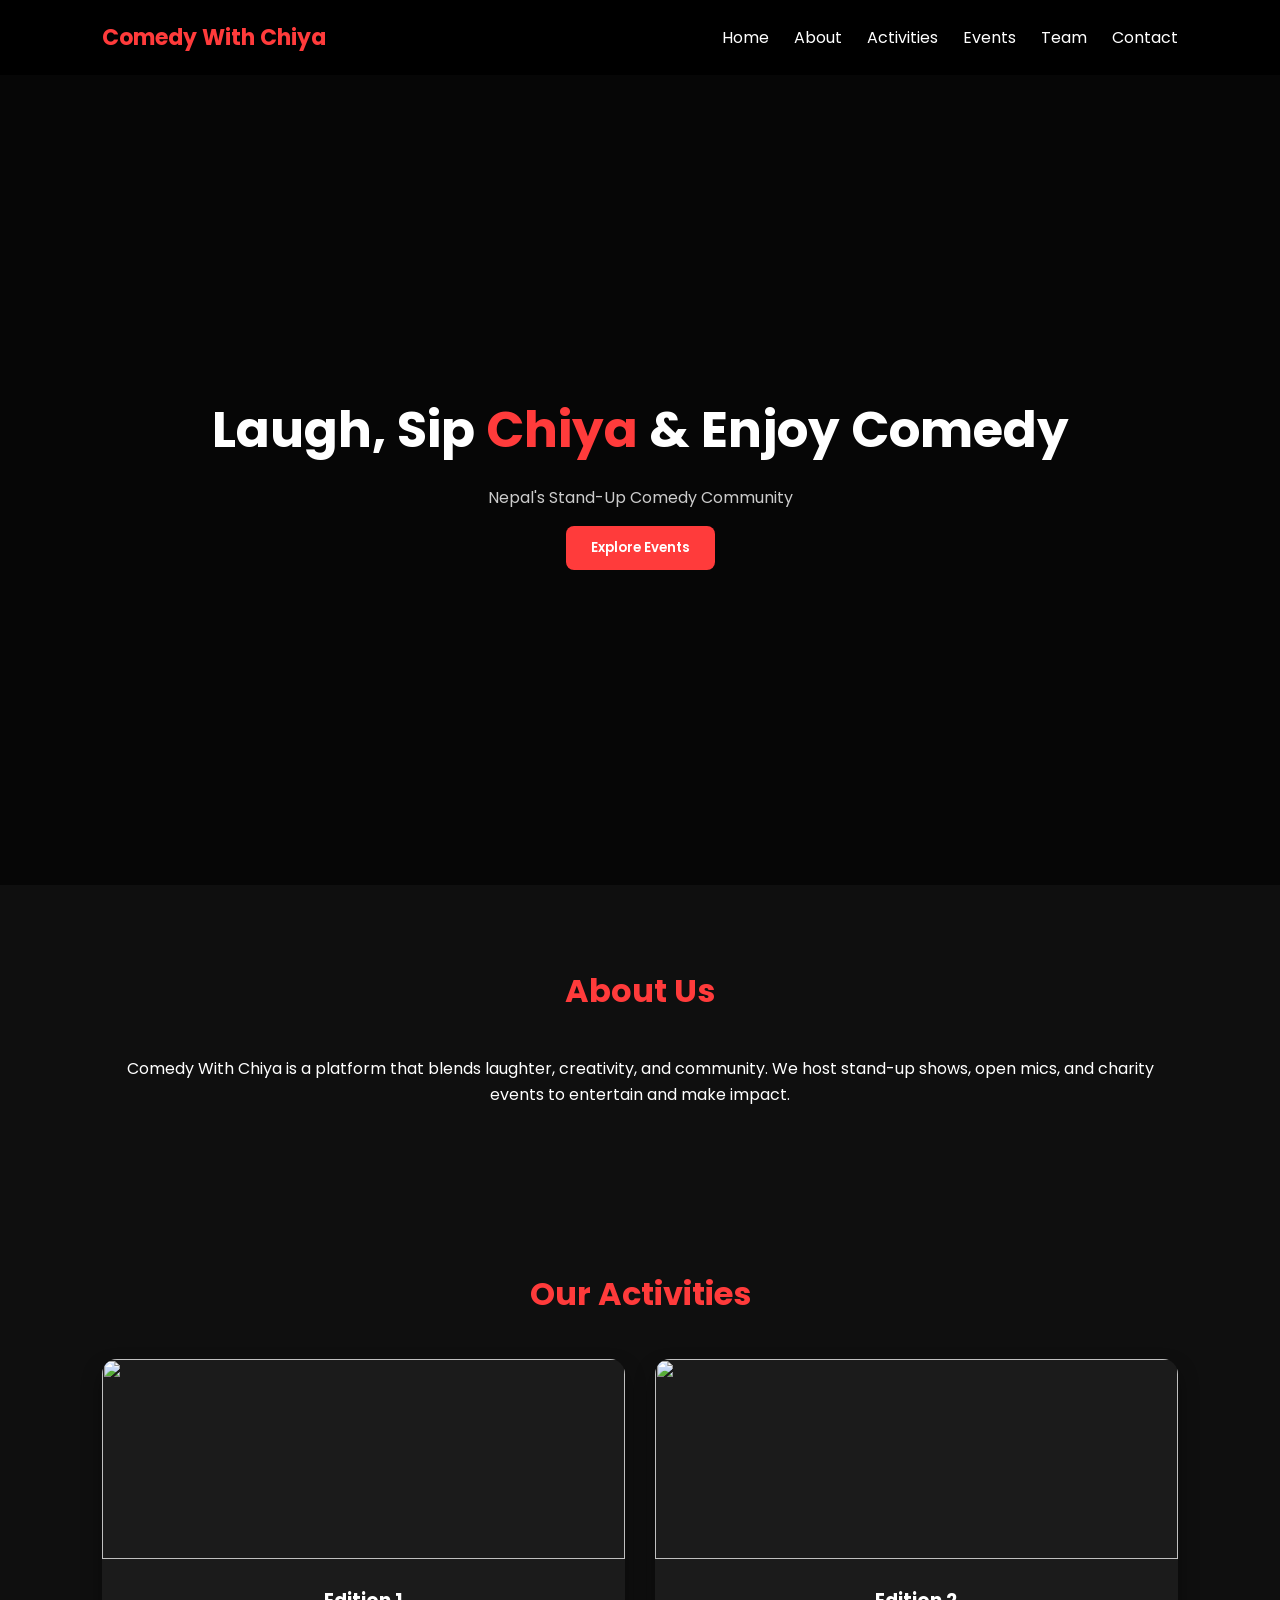
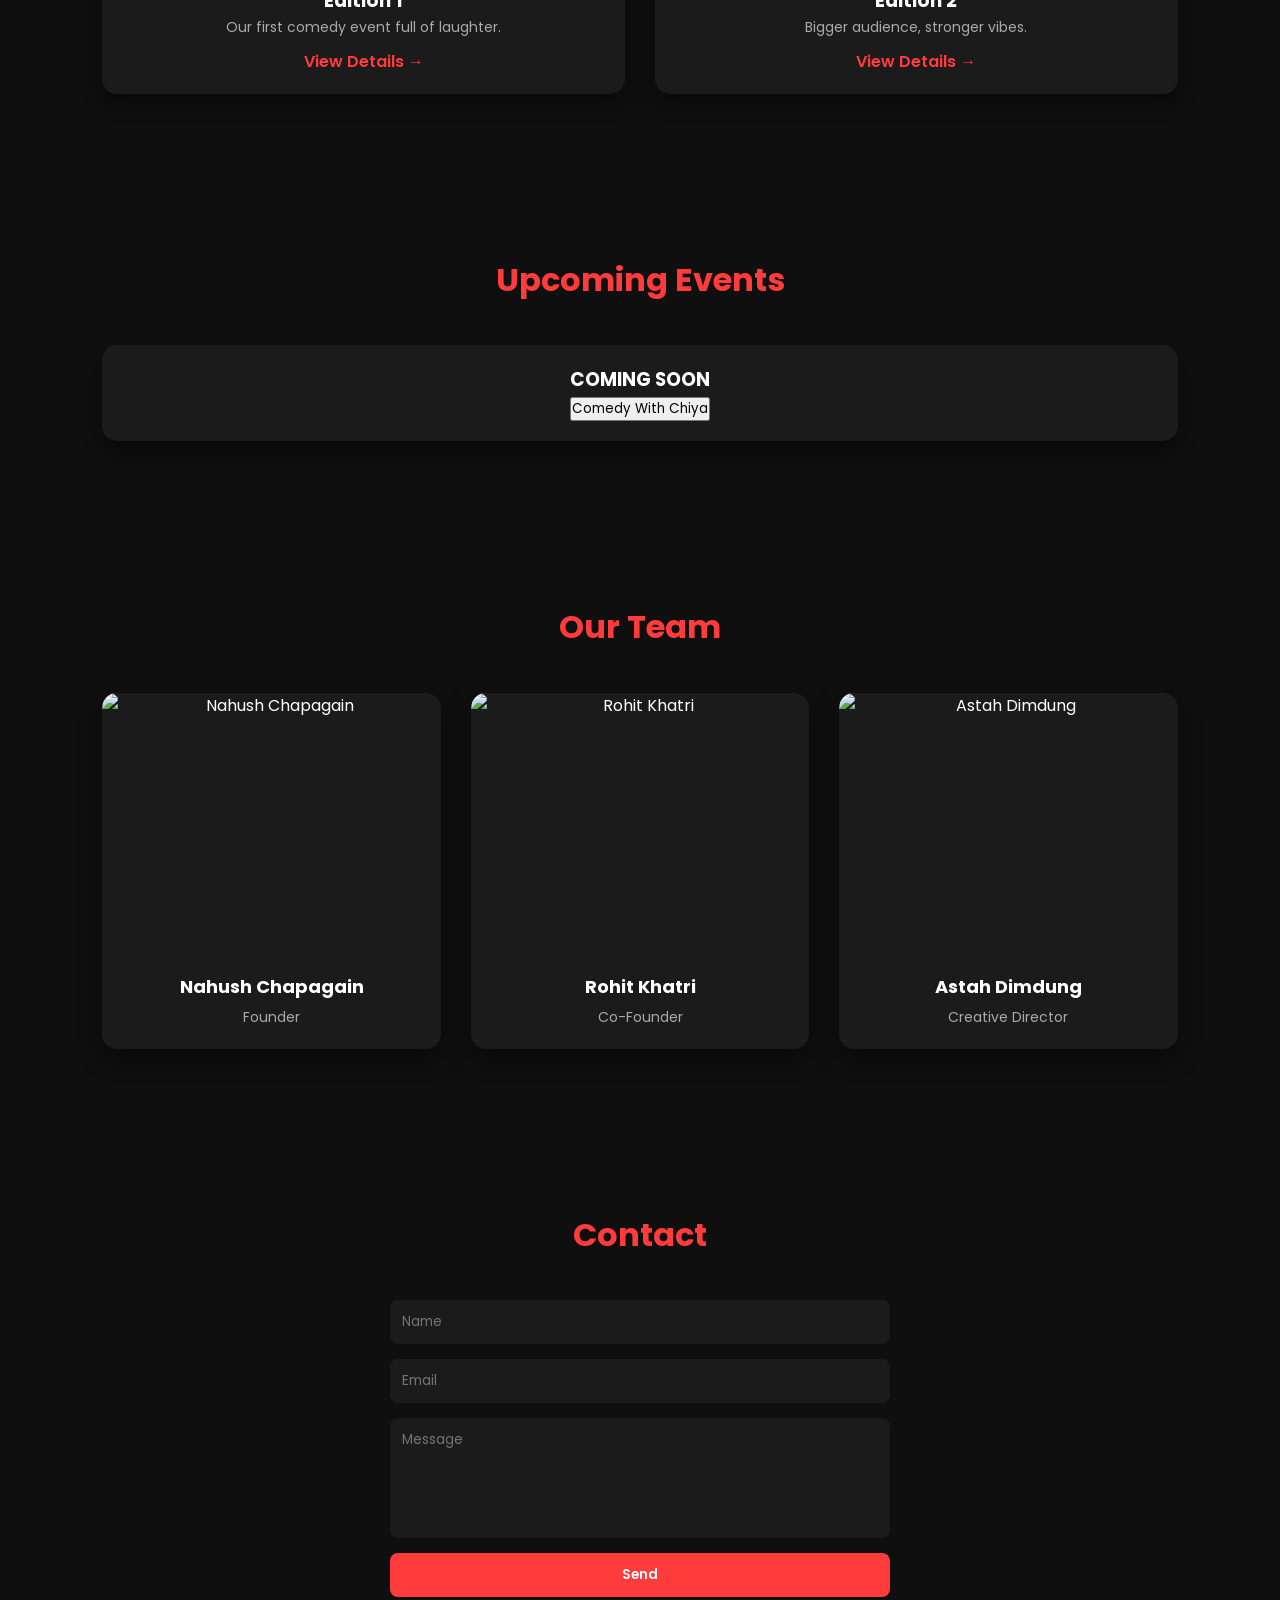
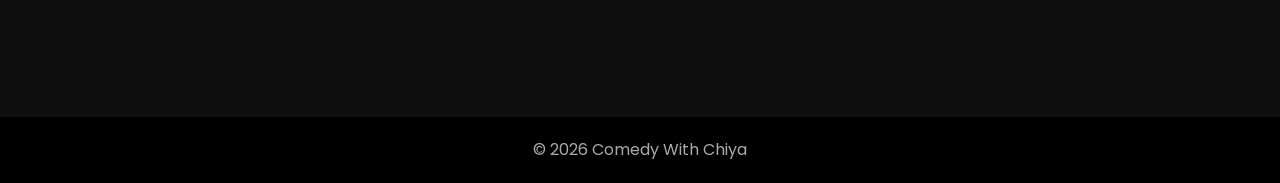
==== index.html @ e6fb36c1 "Comedy Chiya" ====
<!DOCTYPE html>
<html lang="en">

<head>
<meta charset="UTF-8">
<meta name="viewport" content="width=device-width, initial-scale=1.0">
<title>Comedy With Chiya</title>
<link rel="stylesheet" href="style.css">
<link href="https://fonts.googleapis.com/css2?family=Poppins:wght@300;400;500;600;700&display=swap" rel="stylesheet">
</head>

<body>

<!-- NAVBAR -->
<nav class="navbar">
  <h2 class="logo">Comedy With Chiya</h2>

  <ul class="menu">
    <li><a href="#hero">Home</a></li>
    <li><a href="#about">About</a></li>
    <li><a href="#activities">Activities</a></li>
    <li><a href="#events">Events</a></li>
    <li><a href="#team">Team</a></li>
    <li><a href="#contact">Contact</a></li>
  </ul>

  <!-- HAMBURGER BUTTON -->
  <button class="hamburger" aria-label="Toggle menu">
    <span></span>
    <span></span>
    <span></span>
  </button>
</nav>


<!-- HERO -->
<section id="hero" class="hero">
  <div class="hero-text">
    <h1>Laugh, Sip <span>Chiya</span> & Enjoy Comedy</h1>
    <p>Nepal's Stand-Up Comedy Community</p>
    <button onclick="scrollToEvents()">Explore Events</button>
  </div>
</section>


<!-- ABOUT -->
<section id="about">
  <h2>About Us</h2>
  <p>
    Comedy With Chiya is a platform that blends laughter, creativity, and community.
    We host stand-up shows, open mics, and charity events to entertain and make impact.
  </p>
</section>


<!-- ACTIVITIES -->
<section id="activities">
  <h2>Our Activities</h2>
  <div class="cards">

    <a href="edition1.html" class="card-link">
      <div class="card">
        <img src="images/unnamed.jpg">
        <div class="card-content">
          <h3>Edition 1</h3>
          <p>Our first comedy event full of laughter.</p>
          <span>View Details →</span>
        </div>
      </div>
    </a>

    <a href="edition2.html" class="card-link">
      <div class="card">
        <img src="images/unnamed.jpg">
        <div class="card-content">
          <h3>Edition 2</h3>
          <p>Bigger audience, stronger vibes.</p>
          <span>View Details →</span>
        </div>
      </div>
    </a>
</section>


<!-- EVENTS -->
<section id="events">
  <h2>Upcoming Events</h2>
  <div class="cards">
    <div class="card">
      <div class="card-content">
        <h3>COMING SOON</h3>
        <button onclick="bookTicket()">Comedy With Chiya</button>
      </div>
    </div>
  </div>
</section>


<!-- TEAM -->
<section id="team">
  <h2>Our Team</h2>
  <div class="cards">

    <div class="card team-card">
      <img src="images/476839034_929548115833630_8137640607446351860_n.jpg" alt="Nahush Chapagain">
      <div class="team-info">
        <h3>Nahush Chapagain</h3>
        <p>Founder</p>
      </div>
    </div>

    <div class="card team-card">
      <img src="images/333871858_1884654655252952_1180759731771888749_n.jpg" alt="Rohit Khatri">
      <div class="team-info">
        <h3>Rohit Khatri</h3>
        <p>Co-Founder</p>
      </div>
    </div>

    <div class="card team-card">
      <img src="images/590625462_1991716968279758_6265602562673017172_n.jpg" alt="Astah Dimdung">
      <div class="team-info">
        <h3>Astah Dimdung</h3>
        <p>Creative Director</p>
      </div>
    </div>

  </div>
</section>


<!-- CONTACT -->
<section id="contact">
  <h2>Contact</h2>
  <form action="https://formsubmit.co/chapagainn05@gmail.com" method="POST" onsubmit="return validateForm()">
    <input type="hidden" name="_subject" value="New Message from Comedy With Chiya Website!">
    <input type="hidden" name="_captcha" value="false">
    <input type="hidden" name="_template" value="table">
    <input type="text" id="name" name="name" placeholder="Name">
    <input type="email" id="email" name="email" placeholder="Email">
    <textarea id="message" name="message" placeholder="Message"></textarea>
    <button type="submit">Send</button>
  </form>
</section>


<footer>
  <p>© 2026 Comedy With Chiya</p>
</footer>

<script src="script.js"></script>

</body>
</html>
---- style.css ----
*{
  margin:0;
  padding:0;
  box-sizing:border-box;
  font-family:'Poppins',sans-serif;
}

body{
  background:#0f0f0f;
  color:white;
  line-height:1.6;
}

/* NAVBAR */

.navbar{
  display:flex;
  justify-content:space-between;
  align-items:center;
  padding:20px 8%;
  background:#000;
  position:sticky;
  top:0;
  z-index:1000;
}

.logo{
  color:#ff3b3b;
  font-size:22px;
  font-weight:700;
}

.menu{
  list-style:none;
  display:flex;
  gap:25px;
}

.menu a{
  text-decoration:none;
  color:white;
  transition:0.3s;
}

.menu a:hover{
  color:#ff3b3b;
}

/* HAMBURGER */
.hamburger{
  display:none;
  flex-direction:column;
  gap:5px;
  cursor:pointer;
  background:none;
  border:none;
  padding:5px;
  z-index:1100;
}

.hamburger span{
  display:block;
  width:25px;
  height:3px;
  background:white;
  border-radius:3px;
  transition:0.3s;
}

.hamburger.active span:nth-child(1){
  transform:translateY(8px) rotate(45deg);
}

.hamburger.active span:nth-child(2){
  opacity:0;
}

.hamburger.active span:nth-child(3){
  transform:translateY(-8px) rotate(-45deg);
}

/* MOBILE MENU OPEN */
.menu.open{
  display:flex;
}

/* HERO - MAIN SITE */
.hero{
  height:90vh;
  display:flex;
  justify-content:center;
  align-items:center;
  text-align:center;
  background:linear-gradient(rgba(0,0,0,0.6),rgba(0,0,0,0.6)),
  url(images/IMG_0416.jpg);
  background-size:cover;
  background-position:center;
}

.hero-text h1{
  font-size:50px;
}

.hero-text span{
  color:#ff3b3b;
}

.hero-text p{
  margin:15px 0;
  color:#ccc;
}

.hero button{
  padding:12px 25px;
  border:none;
  background:#ff3b3b;
  color:white;
  border-radius:8px;
  cursor:pointer;
  font-weight:600;
  transition:0.3s;
}

.hero button:hover{
  transform:scale(1.05);
}

/* HERO - EDITION PAGES */
.edition-hero {
  height: 80vh;
  display: flex;
  justify-content: center;
  align-items: center;
  text-align: center;
  background-size: cover;
  background-position: center;
  background-repeat: no-repeat;
  position: relative;
}

.edition-hero::before {
  content: '';
  position: absolute;
  top: 0;
  left: 0;
  width: 100%;
  height: 100%;
  background: rgba(0,0,0,0.6);
}

.edition-hero .hero-text {
  position: relative;
  color: white;
  z-index: 1;
}

.edition-hero h1 {
  font-size: 48px;
  margin-bottom: 10px;
  color: #ff3b3b;
}

.edition-hero h2 {
  font-size: 32px;
  margin-bottom: 10px;
}

.edition-hero p {
  color: #ccc;
  font-size: 18px;
}

/* SECTION */
section{
  padding:80px 8%;
  text-align:center;
}

section h2{
  font-size:32px;
  margin-bottom:40px;
  color:#ff3b3b;
}

/* CARDS */
.cards{
  display:grid;
  grid-template-columns:repeat(auto-fit,minmax(250px,1fr));
  gap:30px;
}

.card{
  background:#1b1b1b;
  border-radius:15px;
  overflow:hidden;
  transition:0.3s;
  box-shadow:0 10px 20px rgba(0,0,0,0.4);
}

.card img{
  width:100%;
  height:200px;
  object-fit:cover;
}

.card-content{
  padding:20px;
}

.card p{
  color:#aaa;
  font-size:14px;
}

.card span{
  display:inline-block;
  margin-top:10px;
  color:#ff3b3b;
  font-weight:600;
}

.card:hover{
  transform:translateY(-10px);
  box-shadow:0 20px 40px rgba(0,0,0,0.6);
}

.card-link{
  text-decoration:none;
  color:white;
}


/* TEAM SECTION */
#team{
  padding:80px 8%;
  text-align:center;
}

#team h2{
  font-size:32px;
  margin-bottom:40px;
  color:#ff3b3b;
}

.team-card{
  background:#1b1b1b;
  border-radius:15px;
  overflow:hidden;
  transition:0.3s;
  box-shadow:0 10px 25px rgba(0,0,0,0.4);
}

.team-card img{
  width:100%;
  height:260px;
  object-fit:cover;
  object-position:top;
  display:block;
}

.team-info{
  padding:20px;
}

.team-info h3{
  font-size:18px;
  margin-bottom:5px;
}

.team-info p{
  color:#aaa;
  font-size:14px;
}

.team-card:hover{
  transform:translateY(-10px);
  box-shadow:0 0 20px rgba(255,59,59,0.3);
}

/* GALLERY */
.gallery{
  display:flex;
  flex-wrap:wrap;
  gap:15px;
  justify-content:center;
}

.gallery img{
  max-height:120px;
  width:auto;
  object-fit:contain;
  border-radius:8px;
}

/* CONTACT */
form{
  max-width:500px;
  margin:auto;
  display:flex;
  flex-direction:column;
  gap:15px;
}

input,textarea{
  padding:12px;
  border:none;
  border-radius:8px;
  background:#1b1b1b;
  color:white;
}

textarea{
  height:120px;
  resize:none;
}

form button{
  background:#ff3b3b;
  border:none;
  padding:12px;
  border-radius:8px;
  color:white;
  font-weight:600;
  cursor:pointer;
}

/* FOOTER */
footer{
  text-align:center;
  padding:20px;
  background:#000;
  color:#aaa;
  margin-top:40px;
}

/* MOBILE */
@media(max-width:768px){
  .hero-text h1{
    font-size:35px;
  }
  .edition-hero h1{
    font-size:32px;
  }
  .edition-hero h2{
    font-size:24px;
  }
  .edition-hero p{
    font-size:16px;
  }

  /* Hide desktop menu, show hamburger */
  .menu{
    display:none;
    position:fixed;
    top:0;
    left:0;
    width:100%;
    height:100vh;
    background:#000;
    flex-direction:column;
    justify-content:center;
    align-items:center;
    gap:35px;
    z-index:1000;
  }

  .menu a{
    font-size:22px;
    font-weight:600;
  }

  .hamburger{
    display:flex;
  }
}
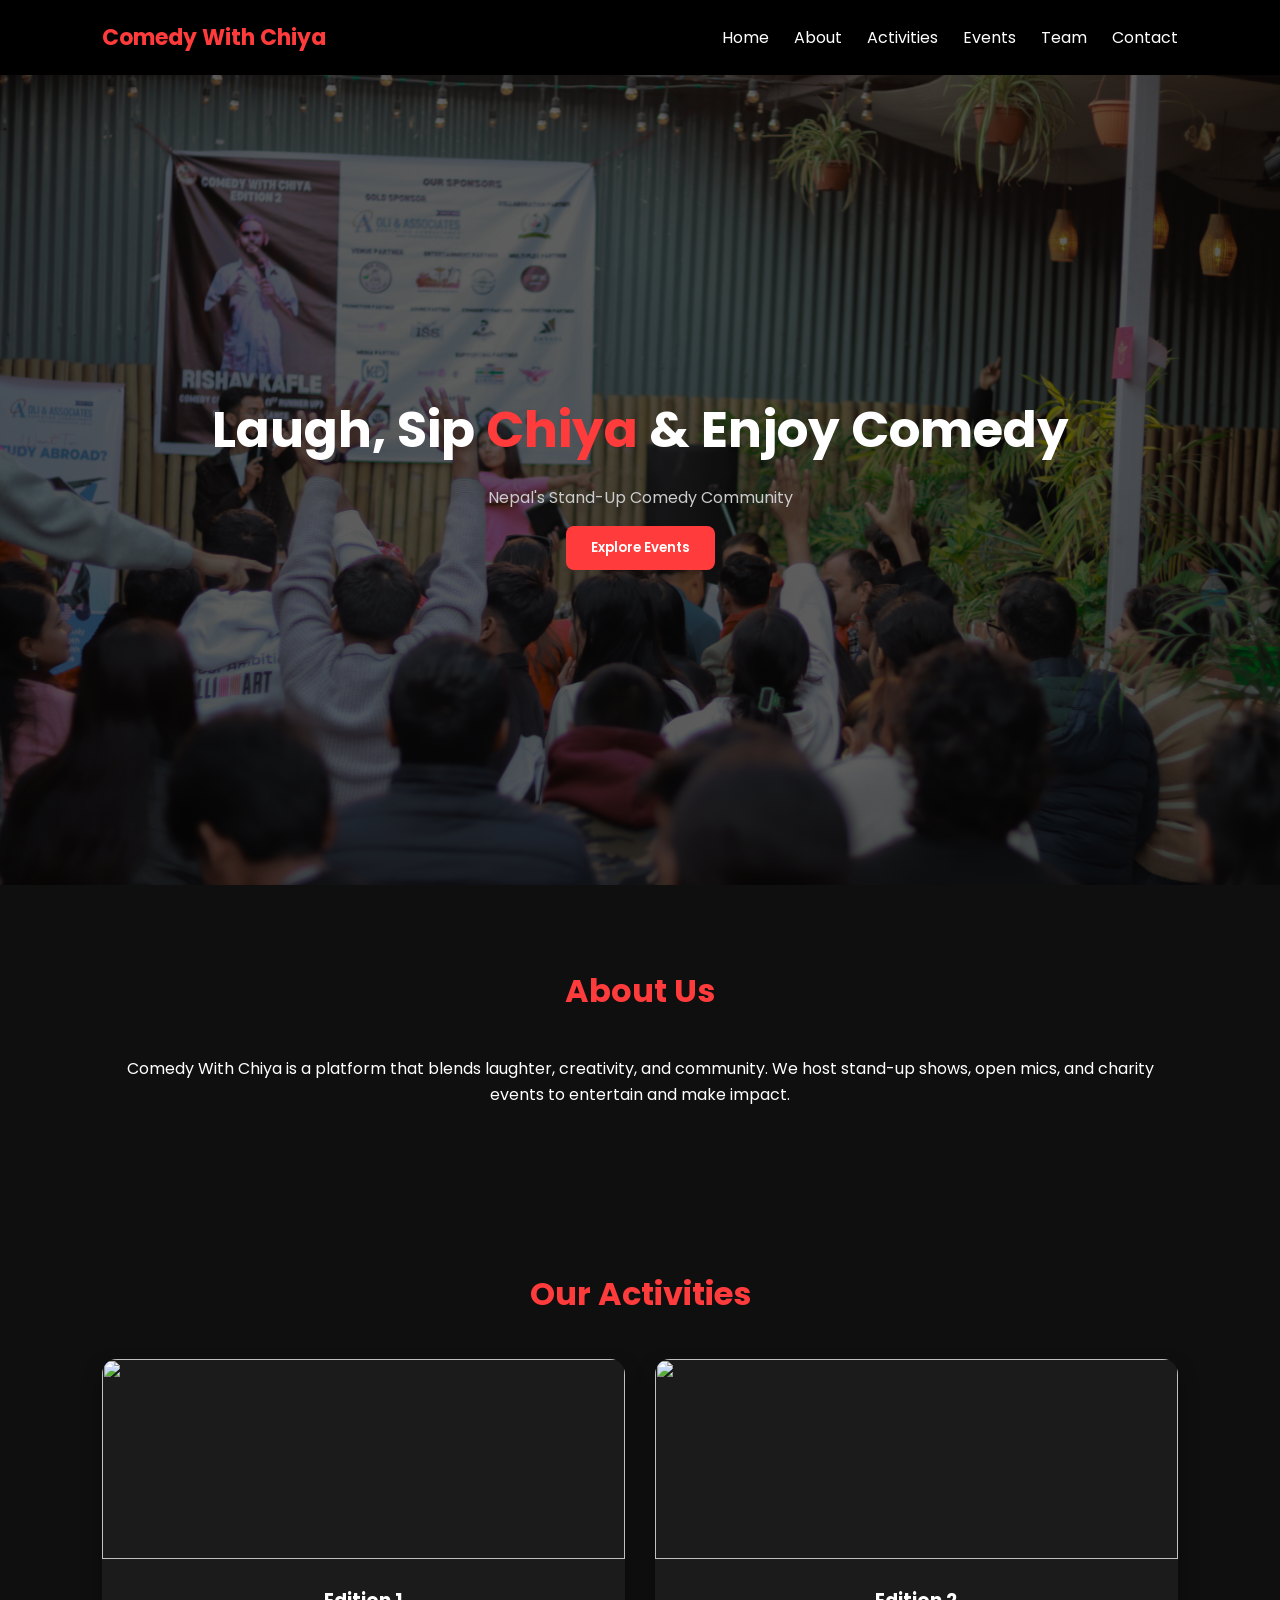
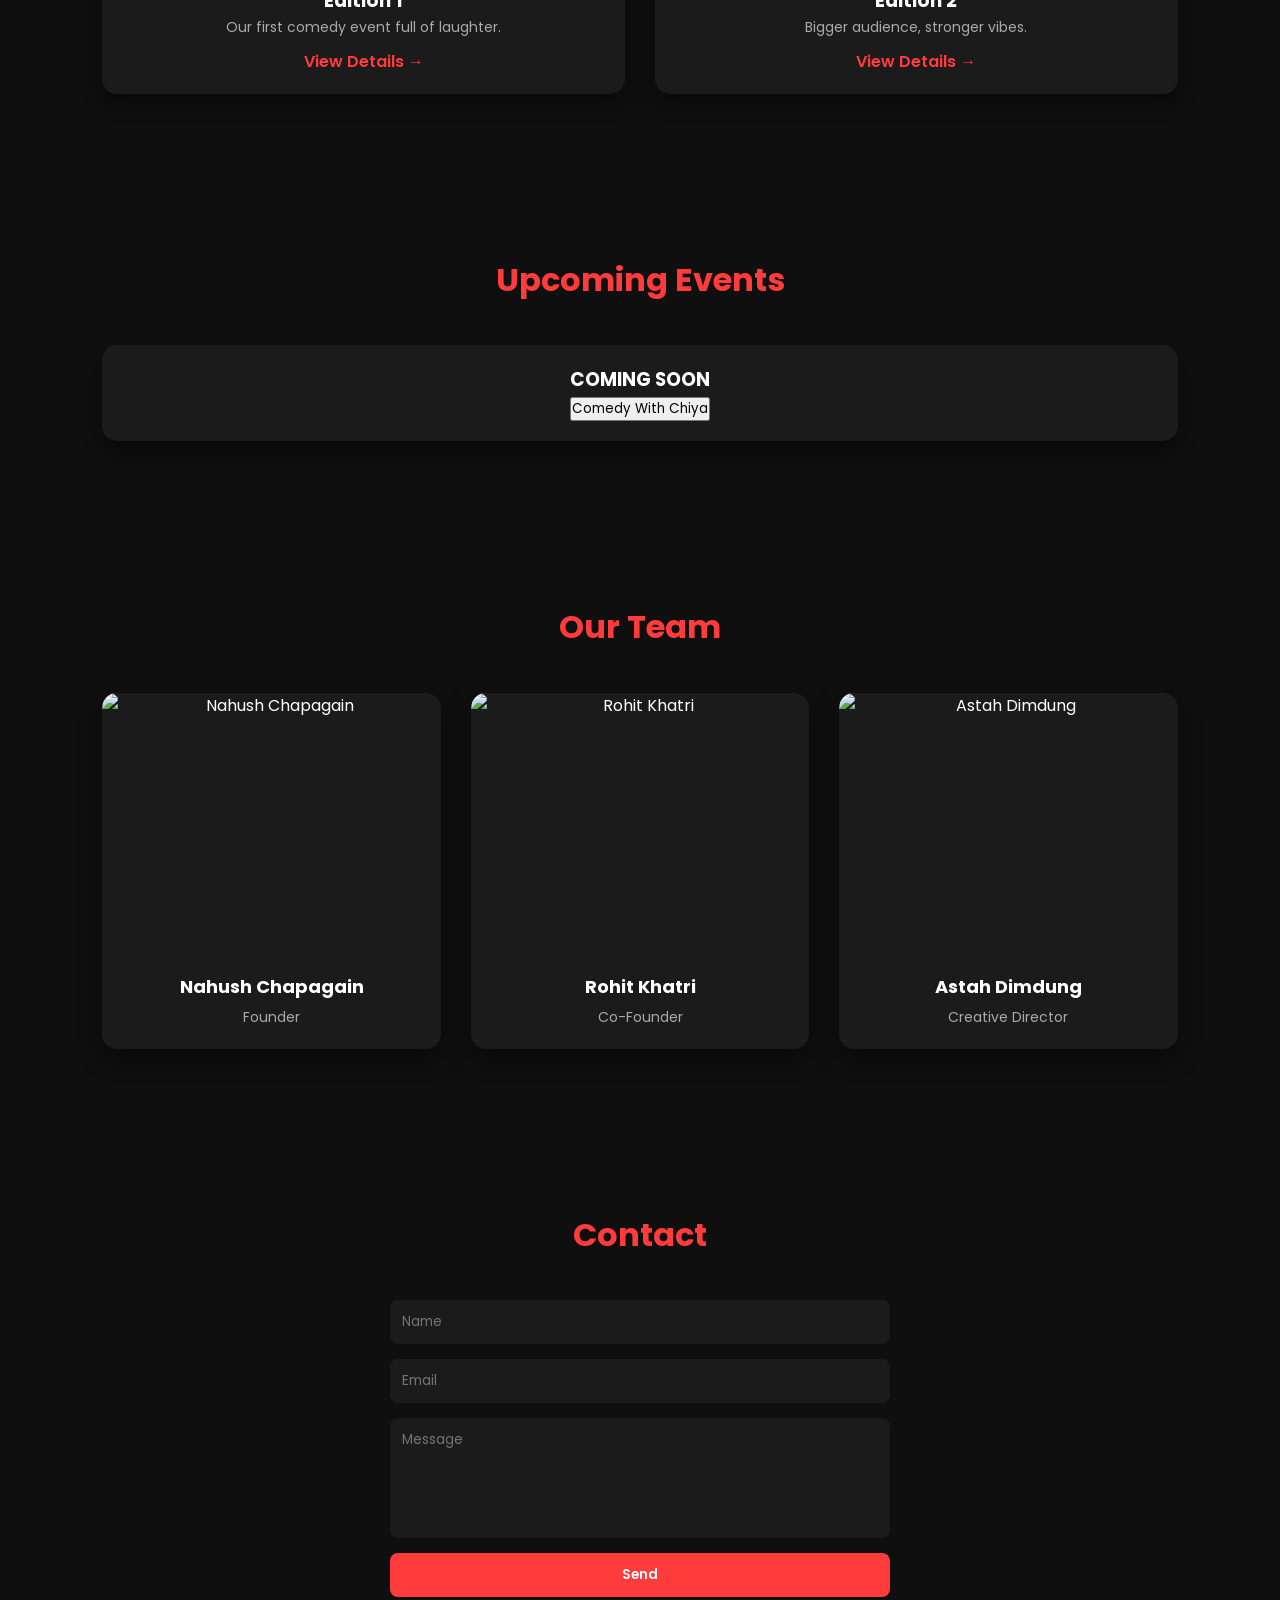
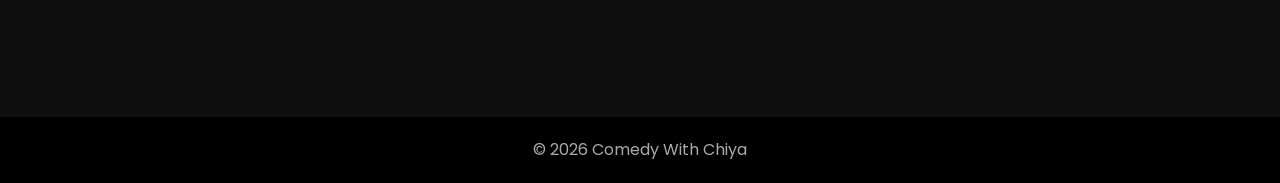
==== commit f82ed07f: "Comedy Chiya" ====
--- a/index.html
+++ b/index.html
@@ -60,7 +60,7 @@
 
     <a href="edition1.html" class="card-link">
       <div class="card">
-        <img src="images/unnamed.jpg">
+        <img src="unnamed.jpg">
         <div class="card-content">
           <h3>Edition 1</h3>
           <p>Our first comedy event full of laughter.</p>
@@ -71,7 +71,7 @@
 
     <a href="edition2.html" class="card-link">
       <div class="card">
-        <img src="images/unnamed.jpg">
+        <img src="unnamed.jpg">
         <div class="card-content">
           <h3>Edition 2</h3>
           <p>Bigger audience, stronger vibes.</p>
@@ -102,7 +102,7 @@
   <div class="cards">
 
     <div class="card team-card">
-      <img src="images/476839034_929548115833630_8137640607446351860_n.jpg" alt="Nahush Chapagain">
+      <img src="476839034_929548115833630_8137640607446351860_n.jpg" alt="Nahush Chapagain">
       <div class="team-info">
         <h3>Nahush Chapagain</h3>
         <p>Founder</p>
@@ -110,7 +110,7 @@
     </div>
 
     <div class="card team-card">
-      <img src="images/333871858_1884654655252952_1180759731771888749_n.jpg" alt="Rohit Khatri">
+      <img src="333871858_1884654655252952_1180759731771888749_n.jpg" alt="Rohit Khatri">
       <div class="team-info">
         <h3>Rohit Khatri</h3>
         <p>Co-Founder</p>
@@ -118,7 +118,7 @@
     </div>
 
     <div class="card team-card">
-      <img src="images/590625462_1991716968279758_6265602562673017172_n.jpg" alt="Astah Dimdung">
+      <img src="590625462_1991716968279758_6265602562673017172_n.jpg" alt="Astah Dimdung">
       <div class="team-info">
         <h3>Astah Dimdung</h3>
         <p>Creative Director</p>
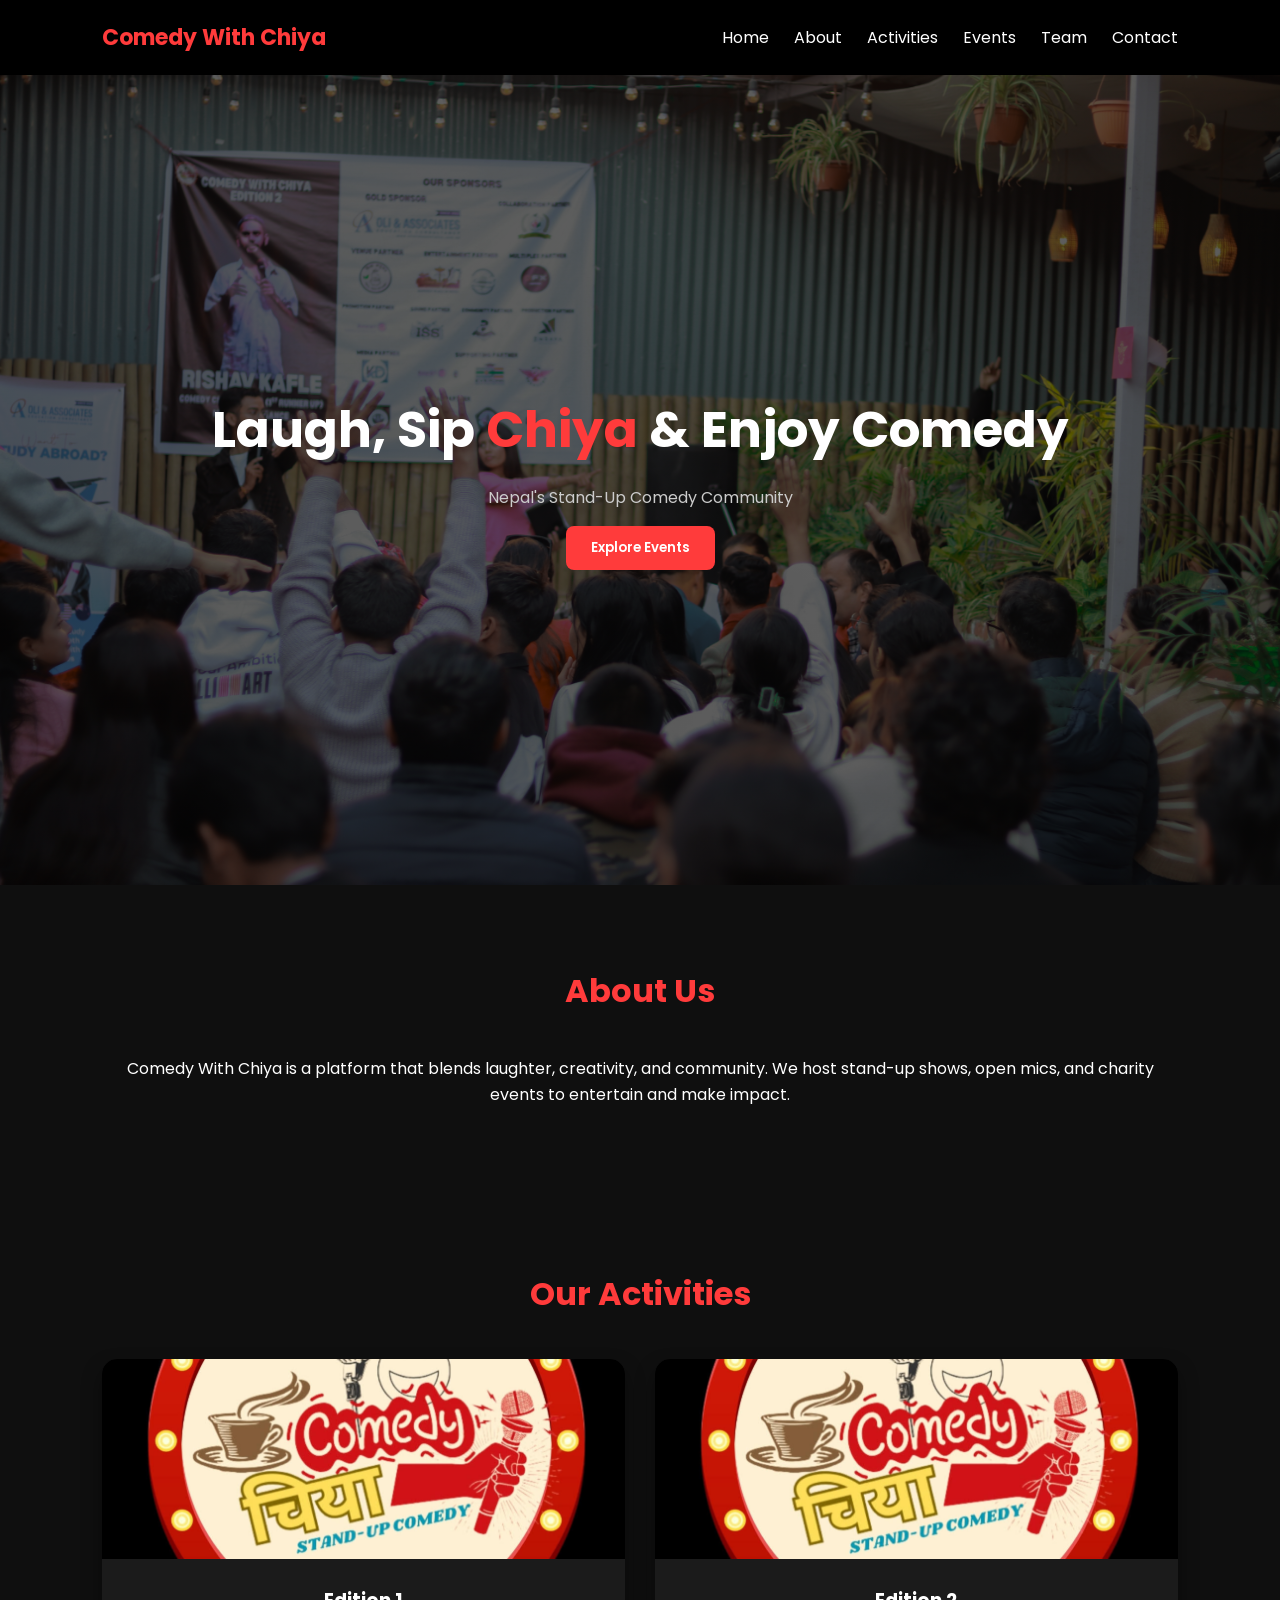
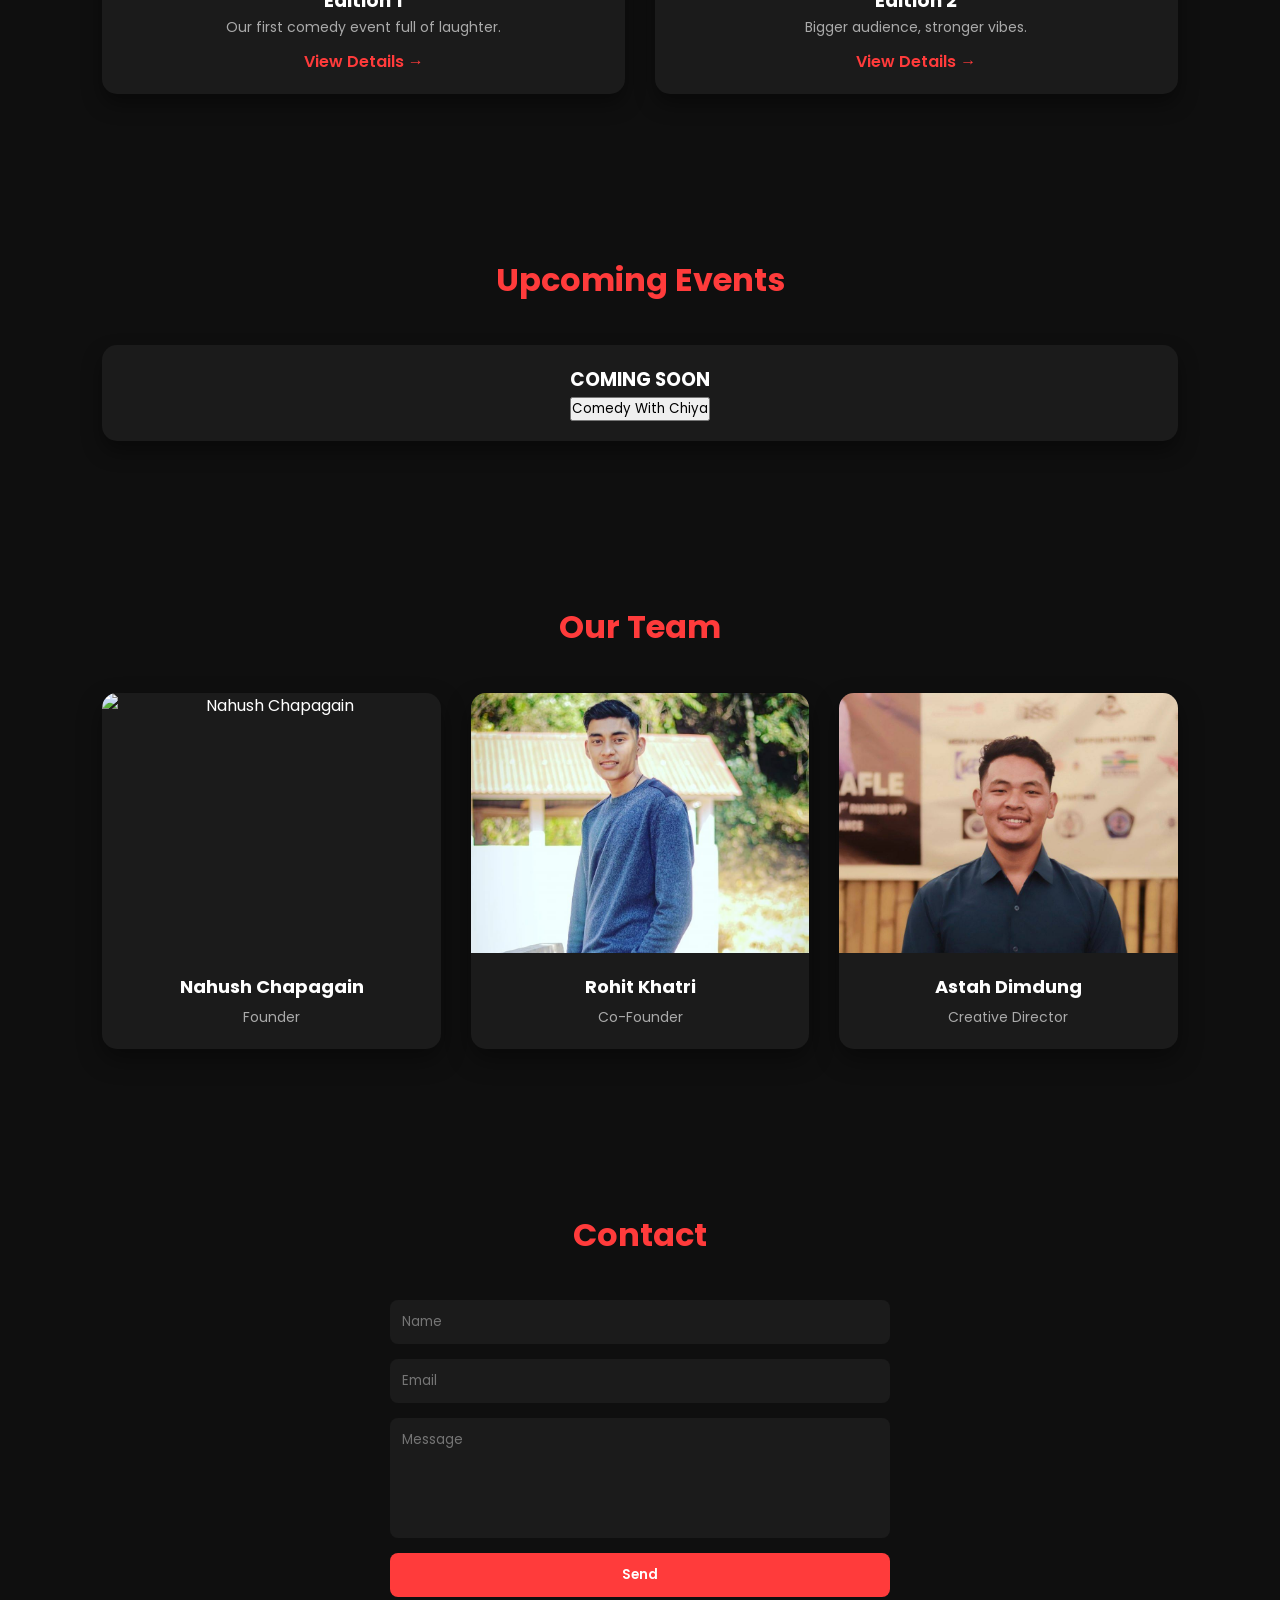
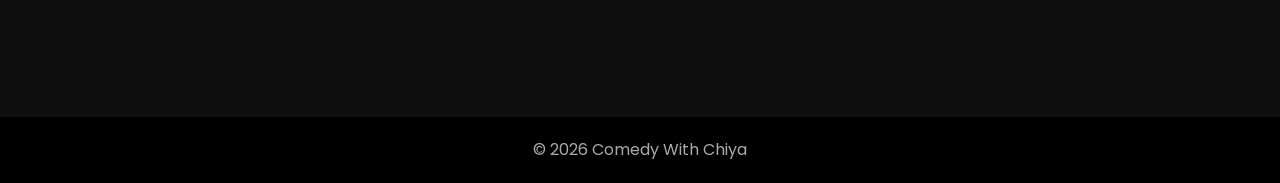
==== commit b310cf5c: "Comedy Chiya" ====
--- a/index.html
+++ b/index.html
@@ -60,7 +60,7 @@
 
     <a href="edition1.html" class="card-link">
       <div class="card">
-        <img src="unnamed.jpg">
+        <img src="images/unnamed.jpg">
         <div class="card-content">
           <h3>Edition 1</h3>
           <p>Our first comedy event full of laughter.</p>
@@ -71,7 +71,7 @@
 
     <a href="edition2.html" class="card-link">
       <div class="card">
-        <img src="unnamed.jpg">
+        <img src="images/unnamed.jpg">
         <div class="card-content">
           <h3>Edition 2</h3>
           <p>Bigger audience, stronger vibes.</p>
@@ -102,7 +102,7 @@
   <div class="cards">
 
     <div class="card team-card">
-      <img src="476839034_929548115833630_8137640607446351860_n.jpg" alt="Nahush Chapagain">
+      <img src="images/476839034_929548115833630_8137640607446351860_n.jpg" alt="Nahush Chapagain">
       <div class="team-info">
         <h3>Nahush Chapagain</h3>
         <p>Founder</p>
@@ -110,7 +110,7 @@
     </div>
 
     <div class="card team-card">
-      <img src="333871858_1884654655252952_1180759731771888749_n.jpg" alt="Rohit Khatri">
+      <img src="images/333871858_1884654655252952_1180759731771888749_n.jpg" alt="Rohit Khatri">
       <div class="team-info">
         <h3>Rohit Khatri</h3>
         <p>Co-Founder</p>
@@ -118,7 +118,7 @@
     </div>
 
     <div class="card team-card">
-      <img src="590625462_1991716968279758_6265602562673017172_n.jpg" alt="Astah Dimdung">
+      <img src="images/590625462_1991716968279758_6265602562673017172_n.jpg" alt="Astah Dimdung">
       <div class="team-info">
         <h3>Astah Dimdung</h3>
         <p>Creative Director</p>
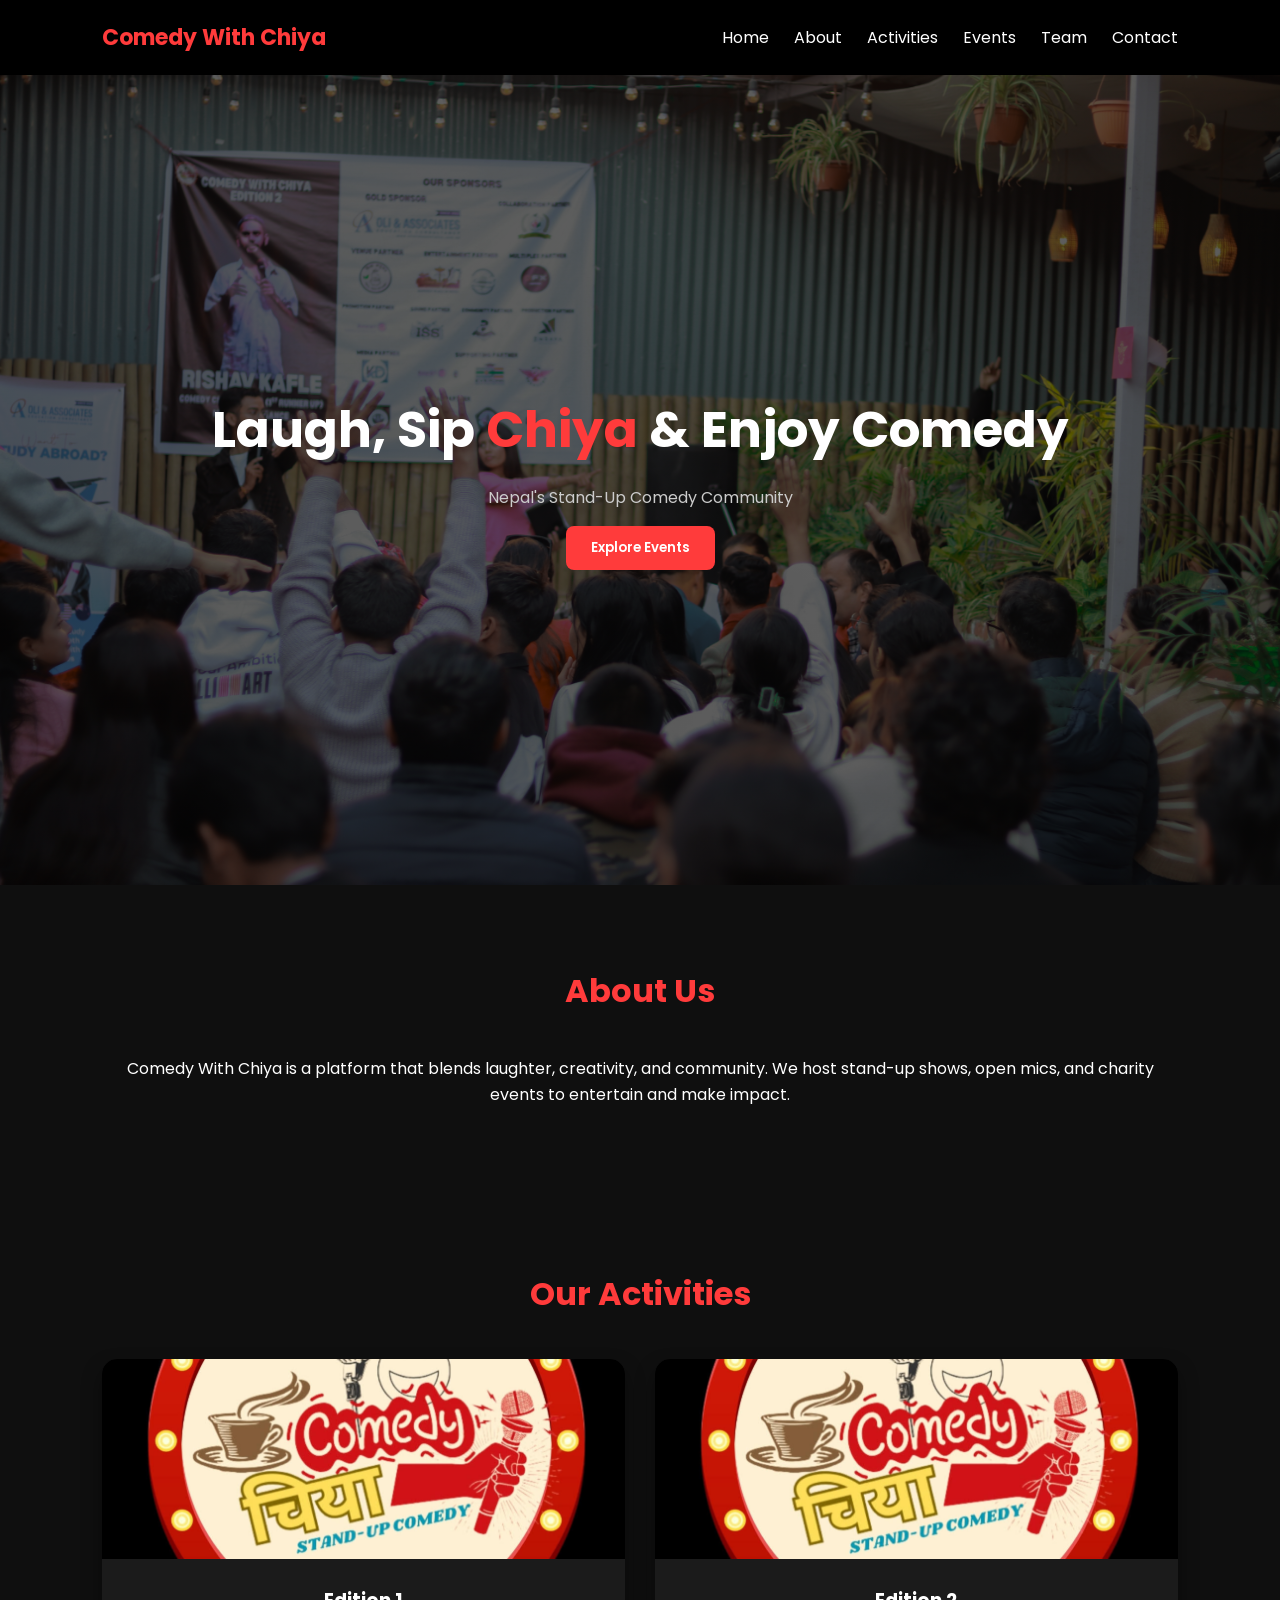
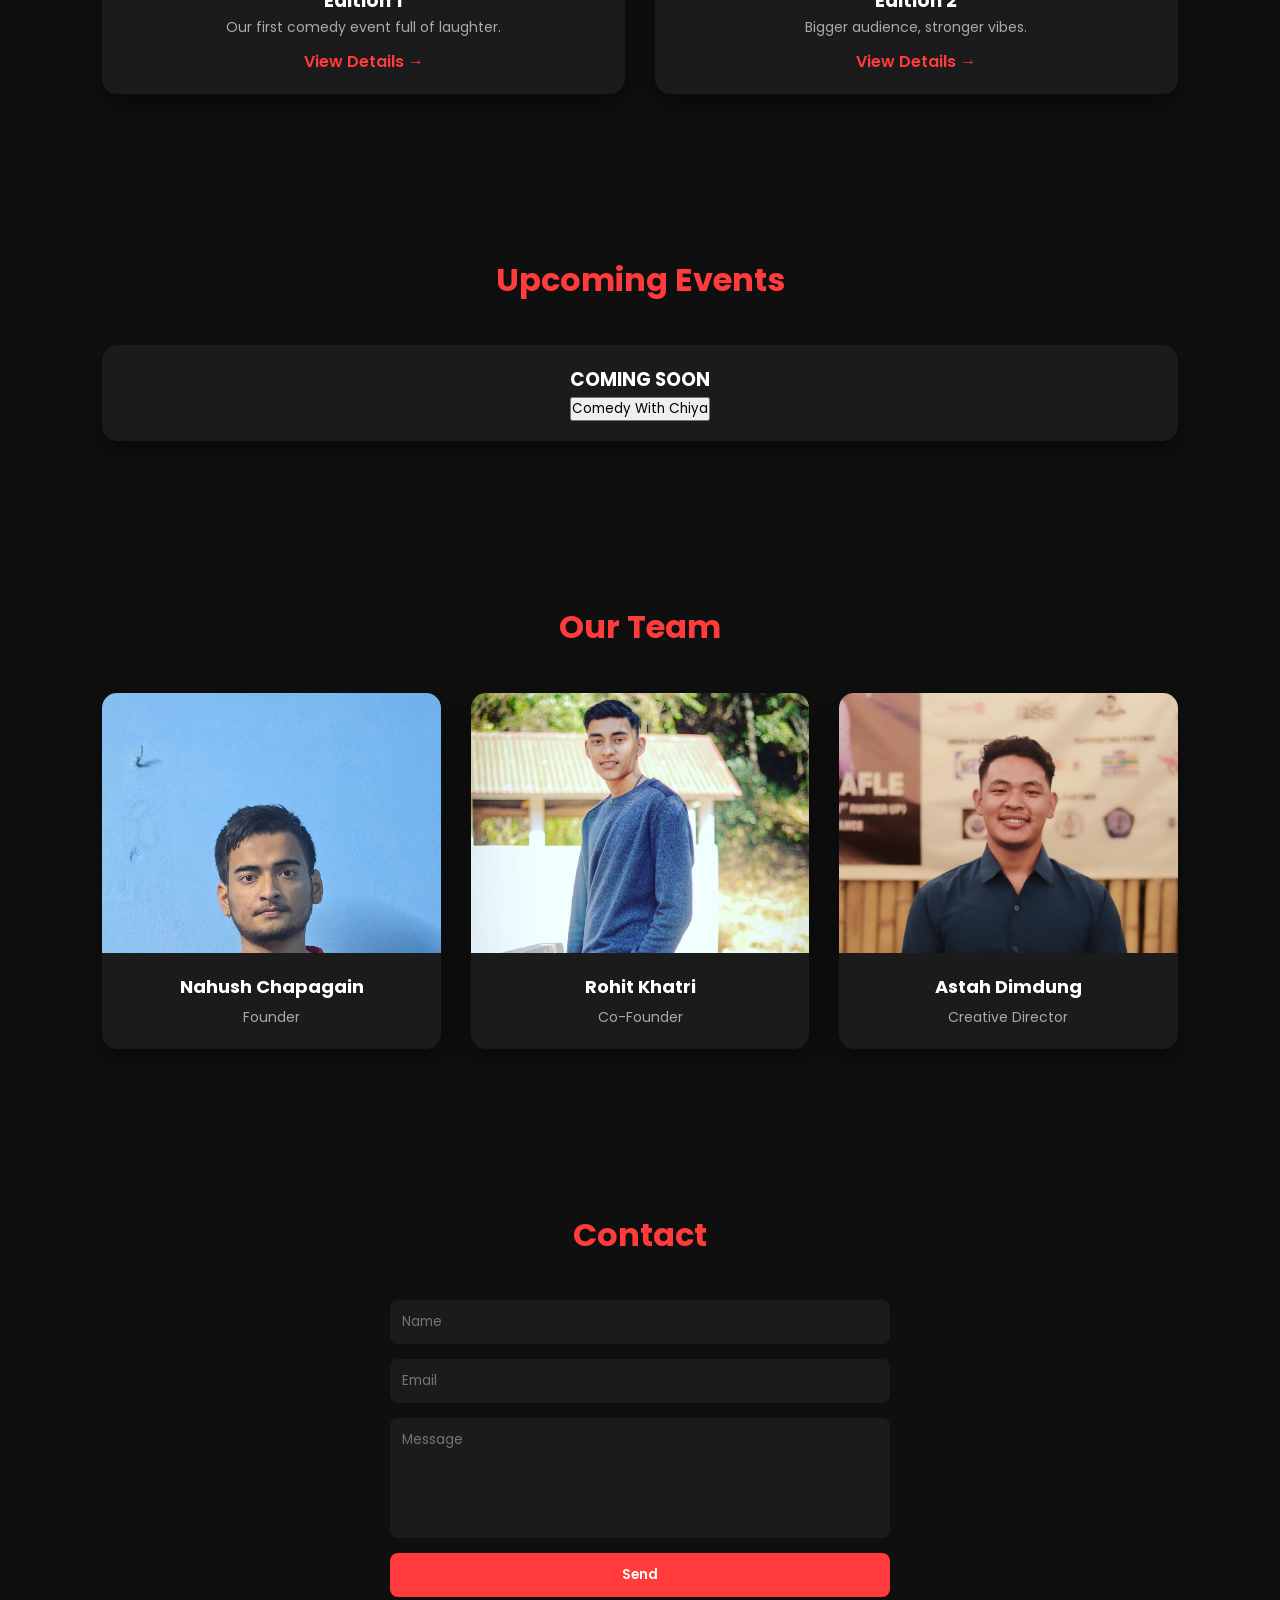
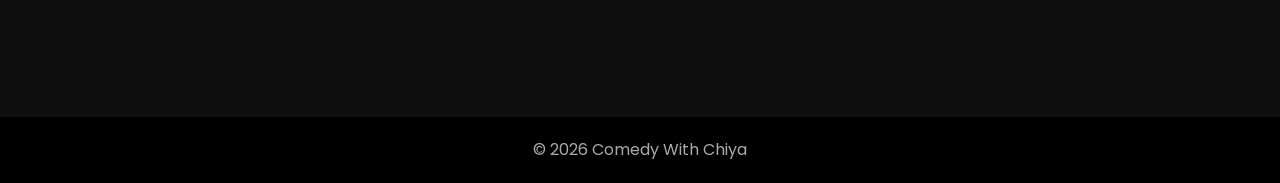
==== commit 83c8dd9f: "Comedy Chiya" ====
--- a/index.html
+++ b/index.html
@@ -102,7 +102,7 @@
   <div class="cards">
 
     <div class="card team-card">
-      <img src="images/476839034_929548115833630_8137640607446351860_n.jpg" alt="Nahush Chapagain">
+      <img src="images/637589263_1200121512109621_2311170726311486162_n.jpg" alt="Nahush Chapagain">
       <div class="team-info">
         <h3>Nahush Chapagain</h3>
         <p>Founder</p>
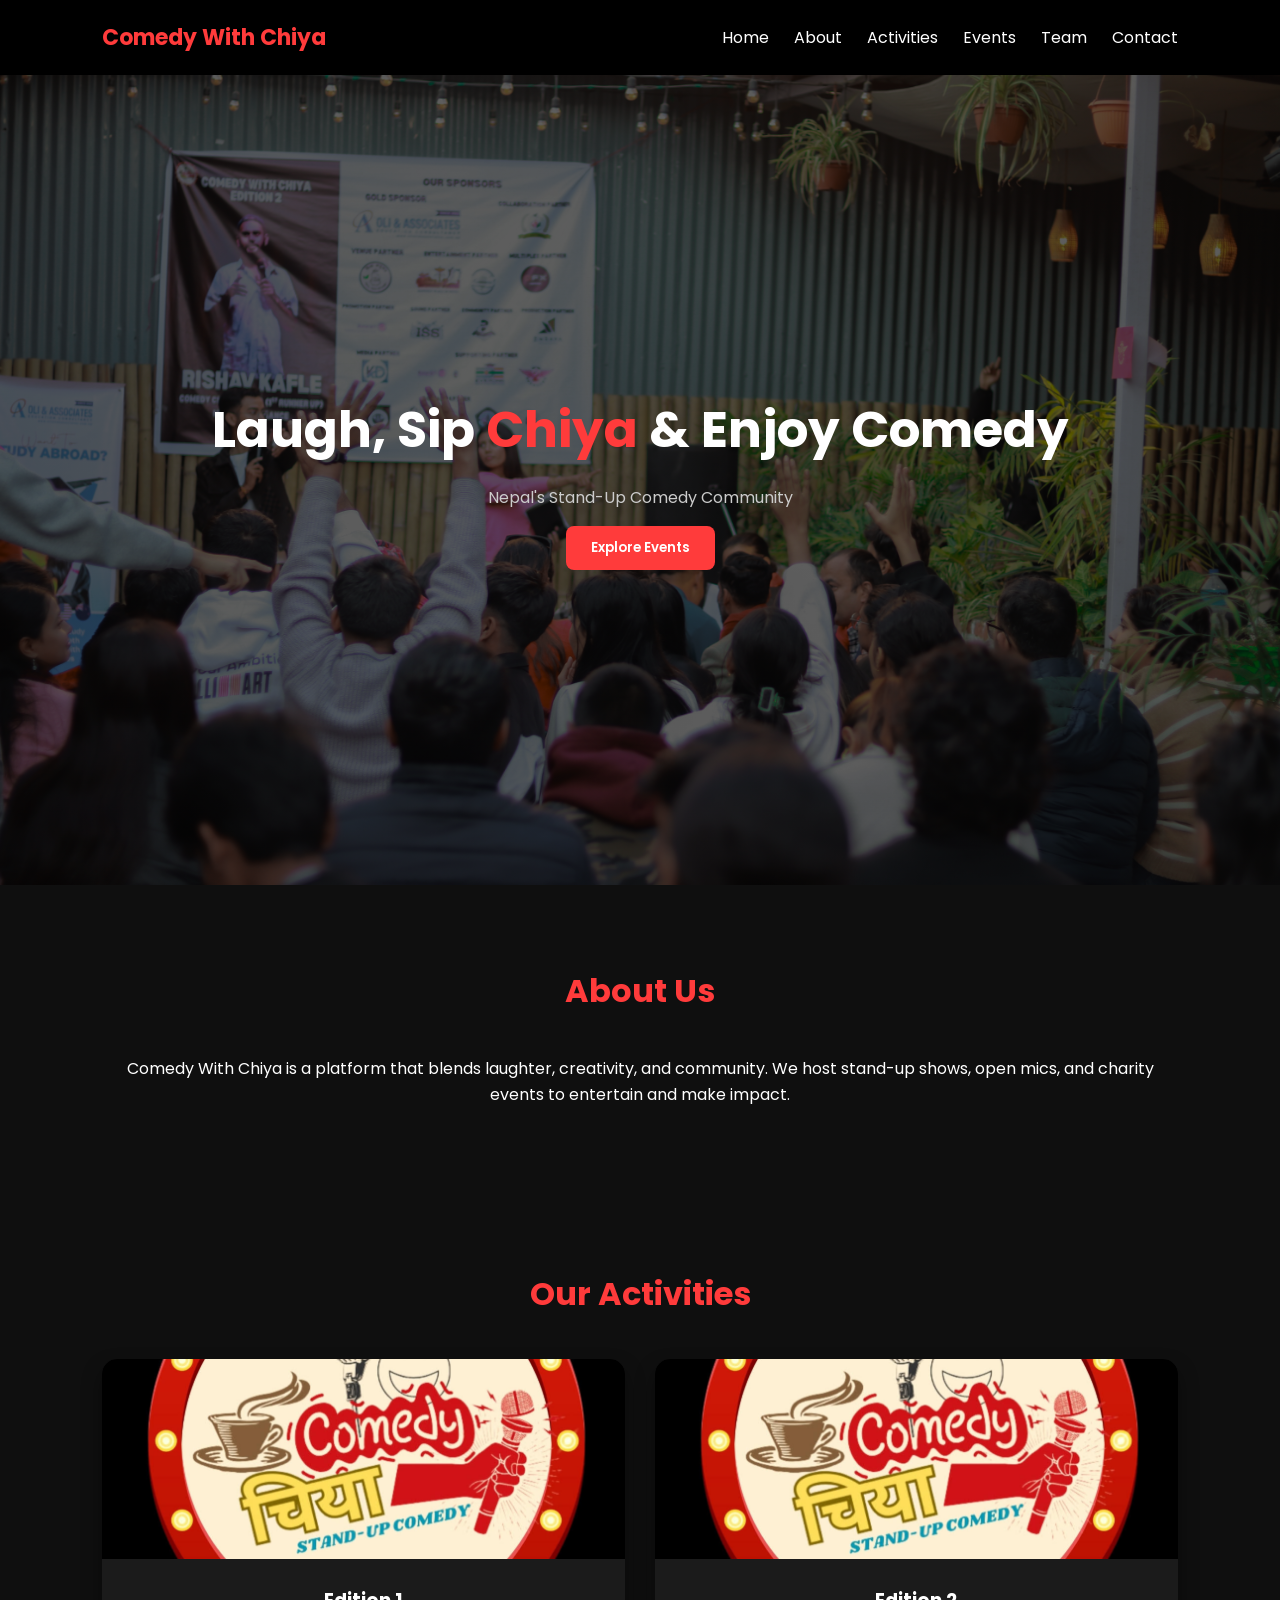
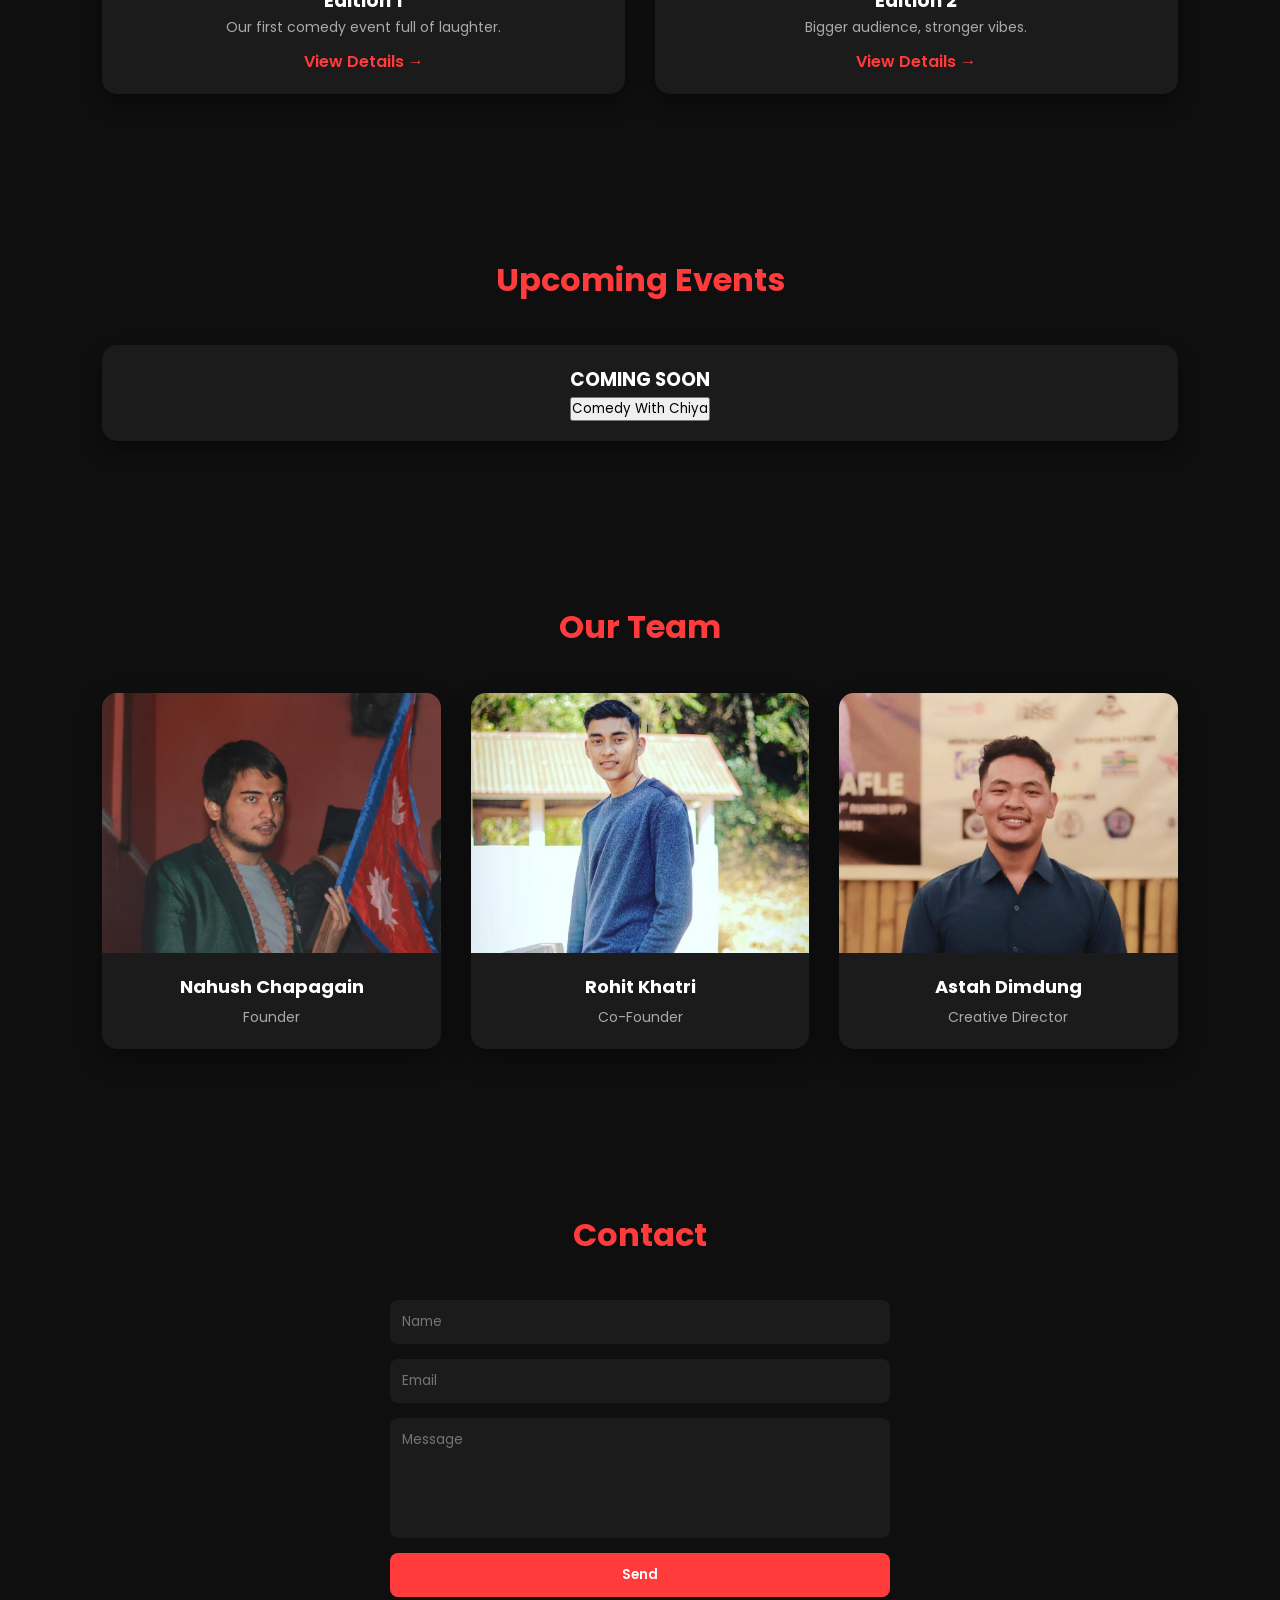
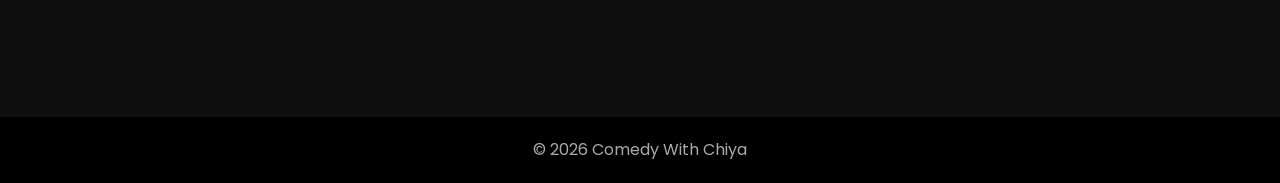
==== commit 96250fab: "Comedy Chiya" ====
--- a/index.html
+++ b/index.html
@@ -102,7 +102,7 @@
   <div class="cards">
 
     <div class="card team-card">
-      <img src="images/637589263_1200121512109621_2311170726311486162_n.jpg" alt="Nahush Chapagain">
+      <img src="images/476839034_929548115833630_8137640607446351860_n.jpg" alt="Nahush Chapagain">
       <div class="team-info">
         <h3>Nahush Chapagain</h3>
         <p>Founder</p>
